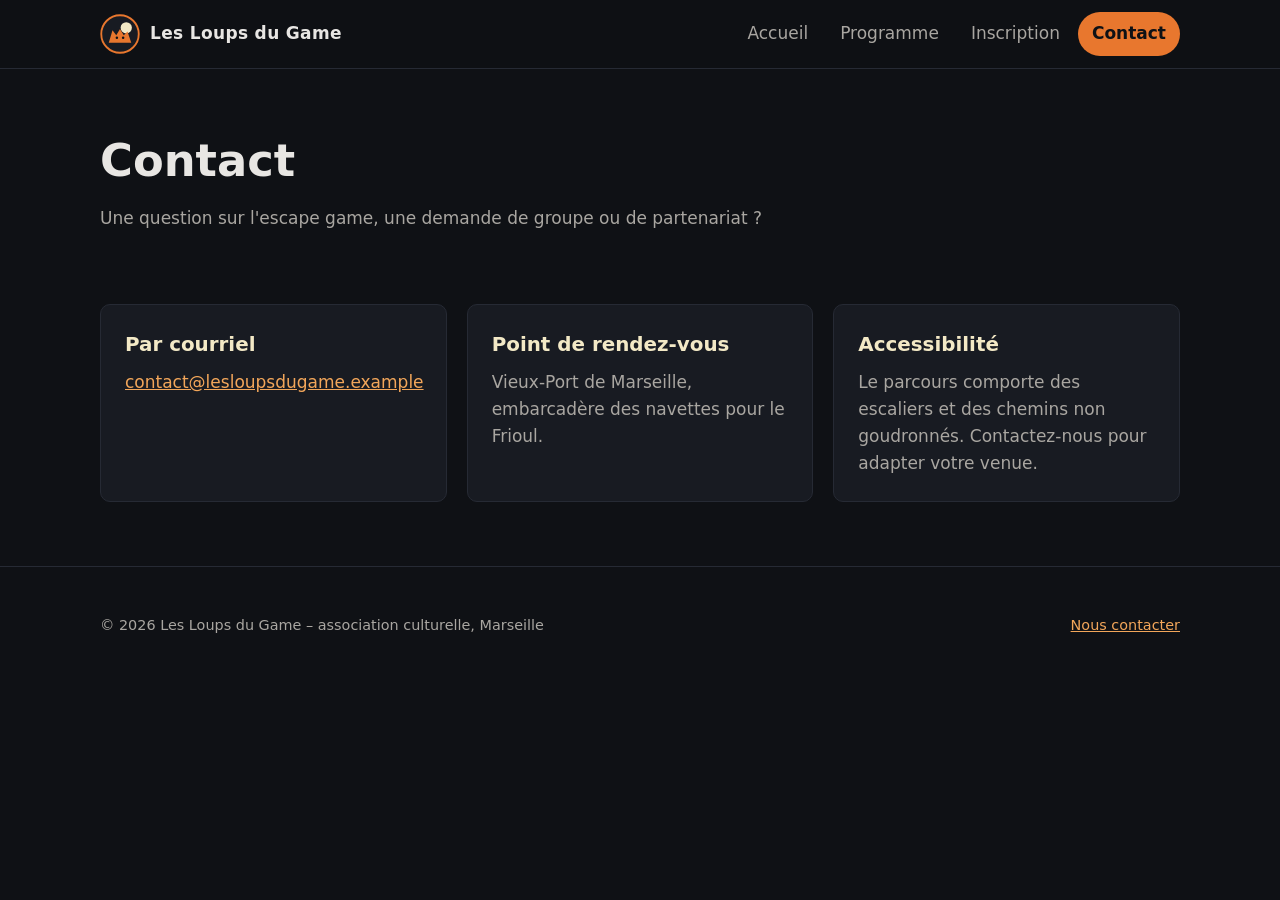
==== site/contact.html @ d72a891d "premier commit" ====
<!DOCTYPE html>
<html lang="fr">
<head>
  <meta charset="utf-8">
  <meta name="viewport" content="width=device-width, initial-scale=1">
  <title>Contact – Les Loups du Game</title>
  <meta name="description" content="Contacter l'association Les Loups du Game.">
  <link rel="icon" href="favicon.svg" type="image/svg+xml">
  <link rel="stylesheet" href="css/style.css">
</head>
<body>
  <header class="entete">
    <div class="conteneur">
      <a class="marque" href="index.html"><img src="img/logo.svg" alt="" width="40" height="40"> Les Loups du Game</a>
      <nav aria-label="Navigation principale">
        <ul class="nav">
        <li><a href="index.html">Accueil</a></li>
        <li><a href="programme.html">Programme</a></li>
        <li><a href="inscription.html">Inscription</a></li>
        <li><a href="contact.html" aria-current="page">Contact</a></li>
        </ul>
      </nav>
    </div>
  </header>

  <main>
    <section class="titre-page">
      <div class="conteneur">
        <h1>Contact</h1>
        <p>Une question sur l'escape game, une demande de groupe ou de partenariat ?</p>
      </div>
    </section>

    <section class="section">
      <div class="conteneur grille">
        <div class="carte">
          <h3>Par courriel</h3>
          <p><a href="mailto:contact@lesloupsdugame.example">contact@lesloupsdugame.example</a></p>
        </div>
        <div class="carte">
          <h3>Point de rendez-vous</h3>
          <p>Vieux-Port de Marseille, embarcadère des navettes pour le Frioul.</p>
        </div>
        <div class="carte">
          <h3>Accessibilité</h3>
          <p>Le parcours comporte des escaliers et des chemins non goudronnés. Contactez-nous pour adapter votre venue.</p>
        </div>
      </div>
    </section>

  </main>

  <footer class="pied">
    <div class="conteneur">
      <p>© 2026 Les Loups du Game – association culturelle, Marseille</p>
      <p><a href="contact.html">Nous contacter</a></p>
    </div>
  </footer>
</body>
</html>
---- site/css/style.css ----
/* Les Loups du Game – feuille de style commune aux 4 pages */
:root {
  --nuit: #0f1115;
  --nuit-2: #181b22;
  --brume: #262a34;
  --texte: #e8e6e3;
  --texte-doux: #a9a6a1;
  --citrouille: #e8772e;
  --citrouille-clair: #f2a65a;
  --lune: #f3e9c6;
  --rayon: 10px;
  --largeur: 1080px;
}

* { box-sizing: border-box; }

html { scroll-behavior: smooth; }

body {
  margin: 0;
  font-family: "Segoe UI", system-ui, -apple-system, Roboto, "Helvetica Neue", Arial, sans-serif;
  font-size: 17px;
  line-height: 1.6;
  color: var(--texte);
  background: var(--nuit);
}

a { color: var(--citrouille-clair); }
a:hover { color: var(--lune); }

img { max-width: 100%; height: auto; display: block; }

.conteneur { width: min(var(--largeur), 100% - 32px); margin-inline: auto; }

/* En-tête et navigation */
.entete {
  position: sticky; top: 0; z-index: 10;
  background: rgba(15, 17, 21, 0.92);
  backdrop-filter: blur(6px);
  border-bottom: 1px solid var(--brume);
}
.entete .conteneur { display: flex; align-items: center; justify-content: space-between; gap: 16px; min-height: 68px; flex-wrap: wrap; }
.marque { display: flex; align-items: center; gap: 10px; color: var(--texte); text-decoration: none; font-weight: 700; letter-spacing: 0.02em; }
.marque img { width: 40px; height: 40px; }
.nav { display: flex; gap: 4px; flex-wrap: wrap; margin: 0; padding: 0; list-style: none; }
.nav a { display: block; padding: 8px 14px; border-radius: 999px; color: var(--texte-doux); text-decoration: none; }
.nav a:hover { color: var(--texte); background: var(--brume); }
.nav a[aria-current="page"] { color: var(--nuit); background: var(--citrouille); font-weight: 600; }

/* Bandeau d'accueil */
.bandeau {
  padding: 96px 0 80px;
  background:
    radial-gradient(circle at 86% 34%, var(--lune) 0 54px, rgba(243, 233, 198, 0.12) 55px 84px, transparent 85px),
    radial-gradient(ellipse at 50% 120%, rgba(232, 119, 46, 0.25), transparent 60%),
    linear-gradient(180deg, #11141b, var(--nuit));
}
.bandeau h1 { font-size: clamp(2.2rem, 5vw, 3.6rem); line-height: 1.1; margin: 0 0 16px; }
.bandeau .accroche { font-size: 1.2rem; color: var(--texte-doux); max-width: 640px; margin: 0 0 32px; }
.surtitre { color: var(--citrouille-clair); text-transform: uppercase; letter-spacing: 0.12em; font-size: 0.85rem; font-weight: 600; margin: 0 0 12px; }

.bouton {
  display: inline-block; padding: 12px 24px; border-radius: 999px;
  background: var(--citrouille); color: var(--nuit); font-weight: 700; text-decoration: none;
  border: 0; font-size: 1rem; cursor: pointer;
}
.bouton:hover { background: var(--citrouille-clair); color: var(--nuit); }
.bouton.secondaire { background: transparent; color: var(--texte); border: 1px solid var(--brume); margin-left: 8px; }
.bouton.secondaire:hover { border-color: var(--texte-doux); }

/* Sections */
.section { padding: 64px 0; }
.section h2 { font-size: 1.8rem; margin: 0 0 24px; }
.titre-page { padding: 56px 0 8px; }
.titre-page h1 { font-size: clamp(2rem, 4vw, 2.8rem); margin: 0 0 8px; }
.titre-page p { color: var(--texte-doux); margin: 0; }

.grille { display: grid; gap: 20px; grid-template-columns: repeat(auto-fit, minmax(240px, 1fr)); }
.carte { background: var(--nuit-2); border: 1px solid var(--brume); border-radius: var(--rayon); padding: 24px; }
.carte h3 { margin: 0 0 8px; color: var(--lune); }
.carte p { margin: 0; color: var(--texte-doux); }
.carte .chiffre { font-size: 2rem; font-weight: 800; color: var(--citrouille); }

/* Programme */
.programme { list-style: none; margin: 0; padding: 0; border-left: 2px solid var(--brume); }
.programme li { position: relative; padding: 0 0 28px 28px; }
.programme li::before { content: ""; position: absolute; left: -7px; top: 6px; width: 12px; height: 12px; border-radius: 50%; background: var(--citrouille); }
.programme .heure { color: var(--citrouille-clair); font-weight: 700; }
.programme h3 { margin: 2px 0 4px; }
.programme p { margin: 0; color: var(--texte-doux); }

/* Tableaux */
table { width: 100%; border-collapse: collapse; background: var(--nuit-2); border-radius: var(--rayon); overflow: hidden; }
th, td { padding: 12px 16px; text-align: left; border-bottom: 1px solid var(--brume); }
th { color: var(--lune); background: var(--brume); }

/* Formulaires */
.formulaire { display: grid; gap: 16px; max-width: 640px; }
.formulaire label { display: grid; gap: 6px; font-weight: 600; }
.formulaire input, .formulaire select, .formulaire textarea {
  font: inherit; color: var(--texte); background: var(--nuit-2);
  border: 1px solid var(--brume); border-radius: 8px; padding: 10px 12px;
}
.formulaire input:focus, .formulaire select:focus, .formulaire textarea:focus { outline: 2px solid var(--citrouille); outline-offset: 1px; }
.note { font-size: 0.9rem; color: var(--texte-doux); }

/* Pied de page */
.pied { border-top: 1px solid var(--brume); padding: 32px 0; color: var(--texte-doux); font-size: 0.9rem; }
.pied .conteneur { display: flex; justify-content: space-between; gap: 16px; flex-wrap: wrap; }

@media (max-width: 760px) {
  .bandeau {
    padding: 64px 0 56px;
    background:
      radial-gradient(ellipse at 50% 120%, rgba(232, 119, 46, 0.25), transparent 60%),
      linear-gradient(180deg, #11141b, var(--nuit));
  }
  .bouton.secondaire { margin: 12px 0 0; }
}
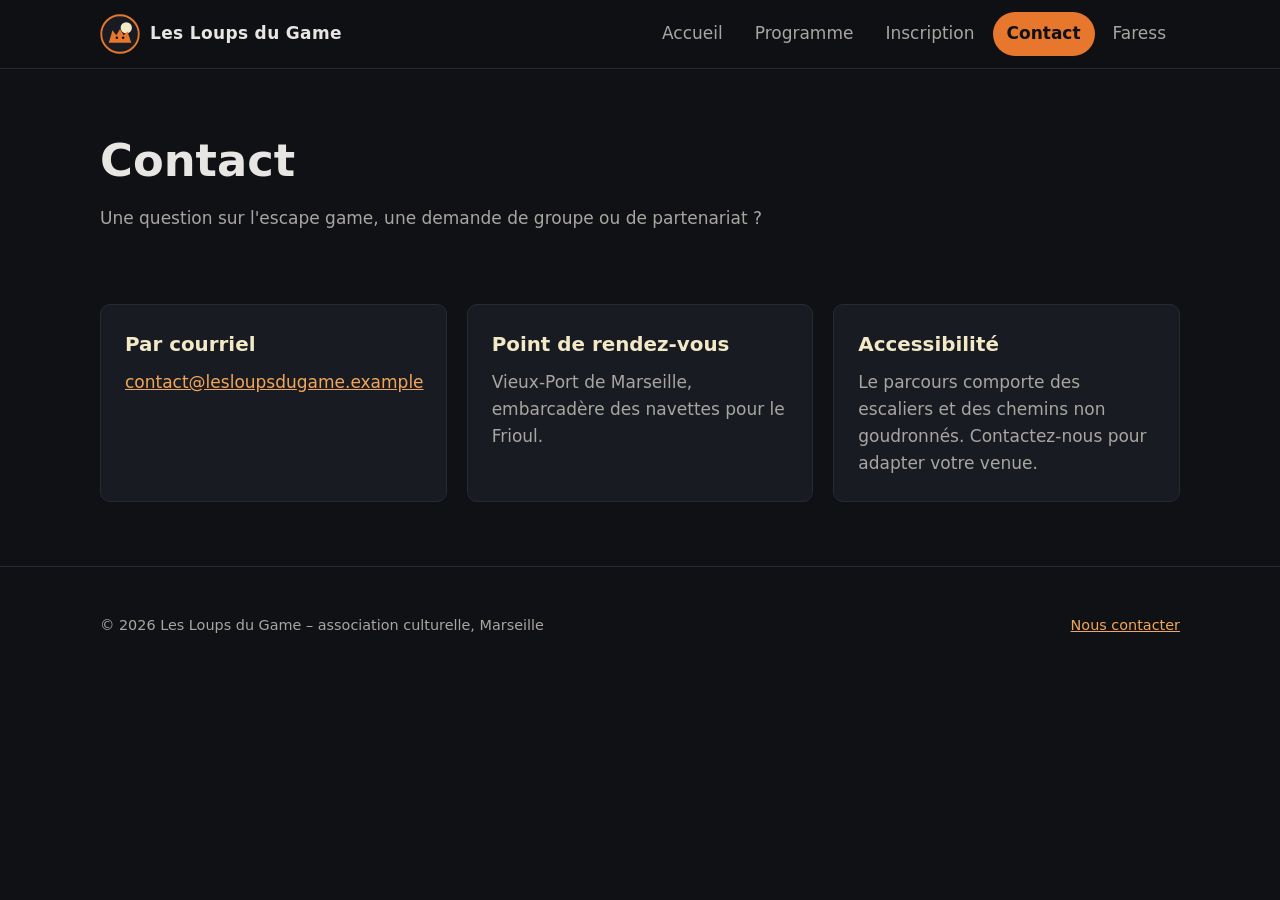
==== commit 285e6513: "ajout de ma page html" ====
--- a/site/contact.html
+++ b/site/contact.html
@@ -18,6 +18,7 @@
         <li><a href="programme.html">Programme</a></li>
         <li><a href="inscription.html">Inscription</a></li>
         <li><a href="contact.html" aria-current="page">Contact</a></li>
+        <li><a href="faress.html">Faress</a></li>
         </ul>
       </nav>
     </div>
--- a/site/css/style.css
+++ b/site/css/style.css
@@ -117,3 +117,34 @@
   }
   .bouton.secondaire { margin: 12px 0 0; }
 }
+
+/* Page Faress */
+.hero-faress {
+  min-height: calc(100vh - 68px);
+  display: grid;
+  place-items: center;
+  text-align: center;
+  padding: 48px 0 72px;
+  background:
+    radial-gradient(circle at 78% 22%, var(--lune) 0 42px, rgba(243, 233, 198, 0.14) 43px 78px, transparent 79px),
+    radial-gradient(ellipse at 50% 110%, rgba(232, 119, 46, 0.35), transparent 58%),
+    linear-gradient(180deg, #11141b, var(--nuit));
+}
+.hero-faress .nom {
+  margin: 0;
+  font-size: clamp(4.2rem, 16vw, 11rem);
+  line-height: 0.88;
+  letter-spacing: -0.04em;
+  font-weight: 800;
+  color: var(--lune);
+  text-shadow: 0 0 40px rgba(232, 119, 46, 0.45);
+}
+.hero-faress .prenom { display: block; }
+.hero-faress .nom-famille {
+  display: block;
+  color: var(--citrouille);
+}
+.hero-faress .accroche {
+  margin: 28px auto 0;
+  max-width: 520px;
+}
